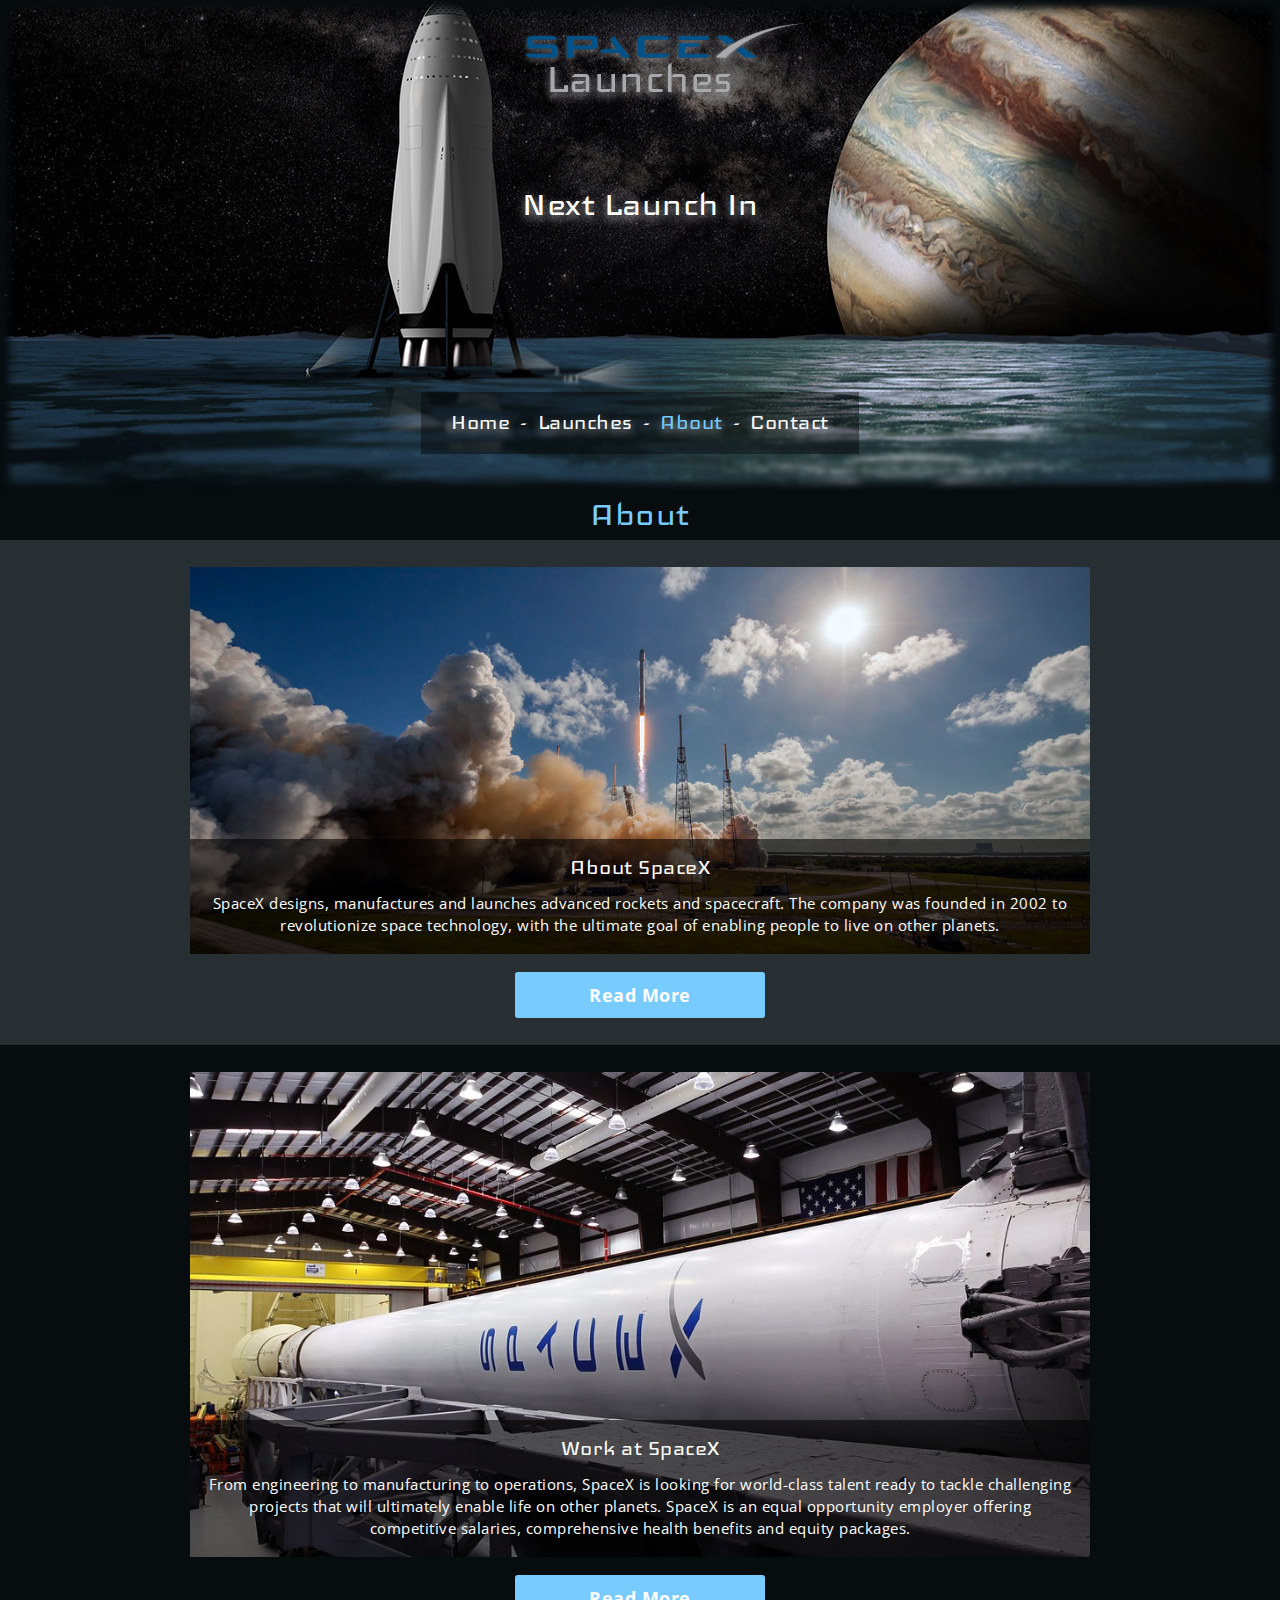
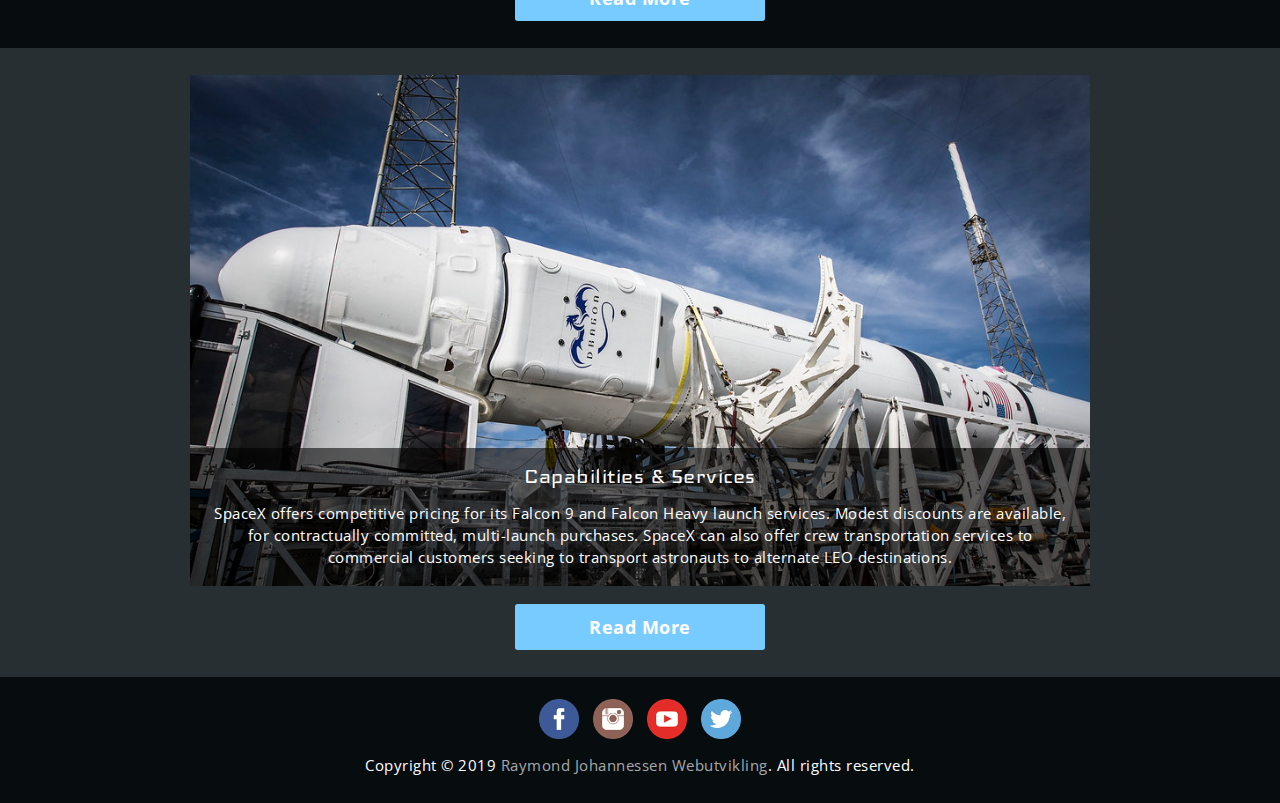
==== about.html @ a517d575 "initial commit" ====
<!DOCTYPE html>
<html lang="en">
    <head>
        <meta charset="UTF-8">
        <meta name="viewport" content="width=device-width, initial-scale=1, maximum-scale=1">
        <meta name="robots" content="index, follow">
        <meta name="description" content="SpaceX Launches. Keeps you updated on SpaceX launches">
        <meta name="keywords" content="SpaceX, Space, launches, astronauts, rockets, moon, mars">
        <meta name="author" content="Raymond Johannessen, Raymond Johannessen Webutvikling">
        <link rel="stylesheet" href="css/styles.css">
        <link href="https://fonts.googleapis.com/css?family=Iceland&display=swap" rel="stylesheet">
        <link href="https://fonts.googleapis.com/css?family=Open+Sans:400,700&display=swap" rel="stylesheet">
        <title>SpaceX Launches - About</title>
    </head>
    <body>
        <header>
            <section id="headerTop">
                <p id="logo">
                    <img src="images/logo.png" alt="Logo">
                    Launches
                </p>
            </section>
            <section id="headerMiddle">
                <p id="countdownTop">Next Launch In</p>
                <p id="countdownTime"><!-- Countdown time loaded by JavaScript --></p>
            </section>
            <section id="headerBottom">
                <nav>
                    <ul>
                        <li><a href="index.html">Home</a><span>-</span></li>
                        <li><a href="launches.html">Launches</a><span>-</span></li>
                        <li class="active"><a href="about.html">About</a><span>-</span></li>
                        <li><a href="contact.html">Contact</a></li>
                    </ul>
                </nav>
            </section>
        </header>
        <main>
            <section>
                <h1>About</h1>
            </section>
            <section class="lightBox">
                <div class="aboutWrapper">
                    <img class="aboutImage" src="images/about1.jpg" alt="About SpaceX">
                    <div class="aboutCaption">
                        <h3>About SpaceX</h3>
                        <p>
                            SpaceX designs, manufactures and launches advanced rockets and spacecraft.
                            The company was founded in 2002 to revolutionize space technology, with the ultimate goal of enabling people to live on other planets.
                        </p>
                    </div>
                </div>
                <a href="https://www.spacex.com/about" target="_blank" class="buttonLight marginTop">Read More</a>
            </section>
            <section class="darkBox">
                <div class="aboutWrapper">
                    <img class="aboutImage" src="images/about2.jpg" alt="Work at SpaceX">
                    <div class="aboutCaption">
                        <h3>Work at SpaceX</h3>
                        <p>
                            From engineering to manufacturing to operations, SpaceX is looking for world-class talent ready to tackle challenging projects that will ultimately enable life on other planets.
                            SpaceX is an equal opportunity employer offering competitive salaries, comprehensive health benefits and equity packages.
                        </p>
                    </div>
                </div>
                <a href="https://www.spacex.com/careers" target="_blank" class="buttonLight marginTop">Read More</a>
            </section>
            <section class="lightBox">
                <div class="aboutWrapper">
                    <img class="aboutImage" src="images/about3.jpg" alt="Capabilities & Services">
                    <div class="aboutCaption">
                        <h3>Capabilities & Services</h3>
                        <p>
                            SpaceX offers competitive pricing for its Falcon 9 and Falcon Heavy launch services.
                            Modest discounts are available, for contractually committed, multi-launch purchases.
                            SpaceX can also offer crew transportation services to commercial customers seeking to transport astronauts to alternate LEO destinations.
                        </p>
                    </div>
                </div>
                <a href="https://www.spacex.com/about/capabilities" target="_blank" class="buttonLight marginTop">Read More</a>
            </section>
        </main>
        <footer>
            <section class="darkBox">
                <div class="contentBox marginTop">
                    <div id="socialIconsWrapper">
                        <a href="https://www.facebook.com/SpaceX-226435907904104/" target="_blank"><img src="images/facebook.png" class="socialIcon" alt="Facebook"></a>
                        <a href="https://www.instagram.com/spacex/" target="_blank"><img src="images/instagram.png" class="socialIcon" alt="Instagram"></a>
                        <a href="https://www.youtube.com/channel/UCtI0Hodo5o5dUb67FeUjDeA" target="_blank"><img src="images/youtube.png" class="socialIcon" alt="Youtube"></a>
                        <a href="https://twitter.com/spacex" target="_blank"><img src="images/twitter.png" class="socialIcon" alt="Twitter"></a>
                    </div>
                    <p>Copyright&nbsp;©&nbsp;2019 <a href="https://rajohan.no" target="_blank">Raymond&nbsp;Johannessen&nbsp;Webutvikling</a>. All&nbsp;rights&nbsp;reserved.</p>
                </div>
            </section>
        </footer>
        <script src="js/scripts.js"></script>
    </body>
</html>
---- css/styles.css ----
/* MAIN STYLES */

*,
*::before,
*::after {
    margin: 0;
    padding: 0;
    box-sizing: inherit;
}

html {
    background-color: #070C0F;
    font-size: 62.5%;
}

body {
    box-sizing: border-box;
    width: 100vw;
    position: relative;
    min-height: 100vh;
    max-height: 100%;
    color: #fff;
    font-family: "Open Sans", sans-serif;
    font-size: 15px;
    text-rendering: optimizeLegibility;
    overflow-x: hidden;
    letter-spacing: 0.5px;
    line-height: 22px;
}

::selection {
    background-color: #254B62;
    color: #fff;
}

h1, h2, h3, h4 {
    font-family: "Iceland", sans-serif;
    margin: 1.5rem 0;
    font-weight: 400;
}

h1 {
    color: #78CBFF;
    font-size: 40px;
}

h2 {
    color: #78CBFF;
    font-size: 35px;
}

h3 {
    font-size: 25px;
}

h4 {
    font-size: 20px;
}

header {
    background: url("../images/header.jpg") no-repeat center center;
    background-size: cover;
    height: 54.5rem;
    box-shadow: 0 0 1rem 1rem #070C0F inset;
    display: flex;
    flex-direction: column;
    justify-content: space-between;
    font-family: "Iceland", sans-serif;
    font-size: 25px;
}

nav {
    background-color: rgba(0, 0, 0, 0.4);
    padding: 20px;
}

header nav ul {
    list-style: none;
    text-shadow: 0 4px 10px #000C;
    display: flex;
}

header nav li {
    text-shadow: 0 0.4rem 1rem #A7A9AC;
}

header nav li a {
    padding: 0 10px;
}

header nav ul li.active a {
    color: #78CBFF
}

main {
    display: flex;
    flex-direction: column;
    align-items: center;
}

footer {
    text-align: center;
}

input, textarea {
    font-family: "Open Sans", sans-serif;
    width: 350px;
}

input {
    padding: 14px;
}

input:focus,
textarea:focus {
    border: 2px solid #78CBFF;
    outline: none;
    background-color: #dfe1e4;
}

textarea {
    resize: vertical;
    padding: 10px;
    min-height: 120px;
}

a {
    color: #A7A9AC;
    text-decoration: none;
}

a:hover {
    color: #78CBFF;
}

.marginTopSmall {
    margin-top: 1rem;
}

.marginTop {
    margin-top: 2rem;
}

.marginBottom {
    margin-bottom: 1.5rem;
}

.marginBottomNone {
    margin-bottom: 0;
}

/* SPECIFIC STYLES */

header a {
    color: #fff;
}

#headerTop {
    display: flex;
    justify-content: center;
    padding: 2rem 4rem;
}

#headerMiddle {
    display: flex;
    flex-direction: column;
    align-items: center;
    text-shadow: 0 0.4rem 1rem #A7A9AC;
    margin-top: -10rem;
}

#headerBottom {
    display: flex;
    justify-content: center;
    margin-bottom: 4rem;
}

#logo {
    display: flex;
    flex-direction: column;
    align-items: center;
    font-size: 50px;
    color: #A7A9AC;
    text-shadow: 0 0.4rem 1rem #A7A9AC;
}

#logo img {
    display: block;
    margin-left: 6rem;
    width: 33.2rem;
}

#countdownTop {
    font-size: 40px;
}

#welcome p {
    max-width: 50rem;
    width: 100%;
}

#welcome p:not(:first-of-type) {
    margin-top: 1rem;
}

#newsletter {
    display: flex;
    flex-direction: row;
    align-items: center;
    margin-top: 1.5rem;
}

#newsletter input {
    margin-right: 1.5rem;
}

#astronauts {
    position: relative;
}

#astronauts img {
    position: absolute;
    left: 8rem;
    top: -10rem;
    height: 40rem;
    z-index: 100;
}

#iss {
    position: relative;
}

#issImage {
    position: absolute;
    height: 16.3rem;
    right: 3rem;
    top: -3rem;
    transform: rotate(30deg);
    z-index: 100;
}

#socialIconsWrapper {
    display: flex;
}

#contact {
    display: flex;
    flex-direction: row;
    justify-content: center;
    align-items: flex-start;
}

#contact iframe {
    width: 450px;
    height: 300px;
    margin-top: 2rem;
}

#contact label {
    width: 100%;
    text-align: left;
    margin: 2rem 0 1rem 1rem;
}

#contact textarea.inputError,
#contact input.inputError {
    border: 2px solid #a20009;
}

#contactForm {
    display: flex;
    flex-direction: column;
    align-items: center;
}

#contactInfo {
    display: flex;
    flex-direction: column;
    margin-left: 3rem;
}

#contactInfoLeft,
#contactInfoRight {
    text-align: left;
}

#contactInfoLeft {
    margin-right: 2rem;
}

#contactInfoTop {
    display: flex;
}

#contact .error {
    display: none;
    background-color: #a20009;
    width: 350px;
    padding: 10px;
    font-size: 12px;
}

#newsletterWrapper .error {
    background-color: #a20009;
    padding: 10px;
    font-size: 12px;
    margin-top: 10px;
    border-radius: 0.3rem;
    display: none;
}

#newsletterConfirmMessage,
#contactConfirmMessage {
    display: none;
    flex-direction: column;
    align-items: center;
    background-color: #1a8c00;
    height: 150px;
    width: 350px;
    justify-content: center;
    border-radius: 0.3rem;
    position: fixed;
    top: calc(50% - 75px);
}

#newsletterConfirmMessage .buttonLight,
#contactConfirmMessage .buttonLight {
    background-color: #5bc765;
    width: 70px;
}

#newsletterConfirmMessage .buttonLight:hover,
#contactConfirmMessage .buttonLight:hover {
    background-color: #87f287;
}

#issMap iframe {
    width: 70rem;
    height: 40rem;
}

#launches {
    display: flex;
    flex-direction: column;
    width: 100%;
}

.launchesHeader {
    display: flex;
    flex-direction: column;
    align-items: center;
}

.launchesHeader div {
    display: flex;
}

.launchLaunchPad iframe {
    width: 33rem;
    height: 22rem;
}

.socialIcon {
    width: 40px;
    margin: 4px 7px 10px 7px;
}

.socialIcon:hover {
    opacity: 0.5;
}

.aboutWrapper {
    position: relative;
    margin-top: 3rem;
}

.aboutImage {
    width: 900px;
    display: block;
}

.aboutCaption {
    background-color: rgba(0, 0, 0, 0.57);
    width: 100%;
    position: absolute;
    padding: 2rem;
    bottom: 0;
}

.aboutCaption h3 {
    margin-top: 0;
}

/* CONTENT BOX */

#apod h3 {
    margin-bottom: 0;
}

#apod h4 {
    margin-top: 0;
}

.darkBox,
.lightBox {
    width: 100%;
    display: flex;
    flex-direction: column;
    align-items: center;
    padding-bottom: 3rem;
    text-align: center;
}

.darkBox h1,
.lightBox h1,
.darkBox h2,
.lightBox h2 {
    width: 80%;
}

.darkBox {
    background-color: #070C0F;
}

.lightBox {
    background-color: #272F33;
}

.contentBox {
    width: 600px;
    display: flex;
    flex-direction: column;
    align-items: center;
}

.bigImage {
    width: 70rem;
}

/* BUTTON STYLES */

.buttonLight,
.buttonDark {
    font-size: 18px;
    font-weight: 700;
    width: 250px;
    padding: 12px 0;
    text-align: center;
    border-radius: 0.3rem;
    cursor: pointer;
    color: #fff;
    border: 0;
    outline: none;
}

.buttonLight {
    background-color: #78CBFF;
}

.buttonDark {
    background-color: #2B495C;
}

.buttonLight:hover {
    background-color: #35b0ff;
}

.buttonDark:hover {
    background-color: #0b3a5c;
}

a.buttonDark,
a.buttonLight {
    color: #fff;
    text-decoration: none;
}

.slider {
    background-color: #78CBFF;
    border: 0;
    color: #fff;
    padding: 10px;
    font-family: "Open Sans", sans-serif;
    cursor: pointer;
    font-weight: 700;
    font-size: 18px;
    outline: none;
}

.slider:first-of-type {
    border-top-left-radius: 0.3rem;
    border-bottom-left-radius:  0.3rem;
}

.slider:last-of-type {
    border-top-right-radius: 0.3rem;
    border-bottom-right-radius:  0.3rem;
}

.slider:hover {
    background-color: #35b0ff;
}

.slider.active {
    background-color: #35b0ff;
}

/* LAUNCH BOX STYLES */
#launches .launchWrapperLight,
#launches .launchWrapperDark {
    padding-bottom: 1rem;
}

.launchWrapperLight,
.launchWrapperDark {
    display: flex;
    flex-direction: column;
    align-items: center;
    width: 100%;
    padding-bottom: 3rem;
}

.launchWrapperDark h3,
.launchWrapperDark h4,
.launchWrapperLight h3,
.launchWrapperLight h4 {
    margin: 0;
}

.launchWrapperLight {
    background-color: #272F33;
}

.launchWrapperDark {
    background-color: #070C0F;
}

.launchDetailsWrapper {
    width: 84rem;
    display: flex;
    flex-direction: row;
}

.launchDetailsWrapper p {
    margin: 1.5rem 0;
}

.launchDetailsWrapper img {
    width: 225px;
    min-width: 225px;
    height: 150px;
    margin-right: 4rem;
    object-fit: cover;
}

.launchDetailTop {
    display: flex;
    justify-content: space-between;
    margin-right: 2rem;
}

.launchDetailTopRight {
    white-space: nowrap;
}

/* LAUNCH MORE DETAILS */

.launchMoreDetailsWrapper {
    margin-top: 30px;
    margin-bottom: 30px;
    background-color: #47545C;
    padding-top: 20px;
    display: none;
    flex-direction: column;
    align-items: center;
    width: 100%;
}

.launchRocketType {
    display: flex;
}

.launchRocketTypeLeft,
.launchLaunchPadLeft {
    display: flex;
    align-items: flex-start;
    margin-right: 20px;
}

.launchRocketTypeRight,
.launchLaunchPadRight {
    width: 50rem;
}

.launchRocketTypeRight h4,
.launchLaunchPadRight h4 {
    margin-bottom: 20px;
}

.launchLaunchPadRight h3 {
    margin-top: -5px;
}

.launchRocketTypeRight p:first-of-type,
.launchLaunchPadRight p:first-of-type {
    margin-bottom: 20px;
}

.launchRocketTypeRight p span,
.launchLaunchPadRight p span {
    font-weight: 700;
}

.launchRocketTypeRight a,
.launchLaunchPadRight a {
    display: block;
    margin-top: 20px;
}

.launchRocketTypeImageGroup {
    display: grid;
    grid-template-columns: 1fr 1fr;
}

.launchRocketTypeImageGroup img {
    margin: 5px;
    width:  16rem;
    height: 10.6rem;
    object-fit: cover;
}

.launchLaunchPad {
    margin: 30px 0;
    display: flex;
}

.launchLaunchPadLeft img {
    width: 33rem;
}

/* MEDIA QUERIES */

@media only screen and (max-width: 1300px) {
    html {
        font-size: 56.25%;
    }
}

@media only screen and (max-width: 1160px) {
    html {
        font-size: 50%;
    }

    .launchDetailsWrapper {
        width: 100rem;
    }
}

@media only screen and (max-width: 1050px) {
    html {
        font-size: 30%;
    }

    header {
        font-size: 20px;
    }

    #contact iframe {
        width: 350px;
        height: 250px;
    }

    #logo {
        font-size: 30px;
    }

    #countdownTop {
        font-size: 30px;
    }

    #astronauts img {
        height: 30rem;
        left: 2rem;
    }

    #issImage {
        height: 14rem;
    }

    .aboutImage {
        width: 700px;
    }

    .launchDetailsWrapper {
        width: 120rem;
    }
}

@media only screen and (max-width: 800px) {
    body {
        font-size: 14px;
    }

    h1 {
        font-size: 30px;
    }

    h2 {
        font-size: 25px;
    }

    h3 {
        font-size: 20px;
    }

    h4 {
        font-size: 17px;
    }

    footer .darkBox {
        padding-top: 20px;
    }

    #contact {
        flex-direction: column;
        align-items: center
    }

    #contactInfo {
        align-items: center;
        margin: 4rem 0 0 0;
    }

    #contactInfoLeft {
        margin-right: 6rem;
    }

    .bigImage {
        width: 60rem;
    }

    .contentBox {
        width: 400px;
        margin: 0;
    }

    .launchDetailsWrapper {
        flex-direction: column;
        align-items: center;
        width: 80%;
    }

    .launchDetailsWrapper img {
        margin: 0;
        width: 40rem;
        min-width: 40rem;
        height: 26.7rem;
    }

    .launchDetailTop {
        flex-direction: column;
        align-items: center;
        width: 100%;
        margin-top: 10px;
        text-align: center;
    }

    .launchDetailLive {
        font-size: 16px;
        text-align: center;
    }

    .launchDetailTopLeft {
        margin: 0 0 10px 0;
    }

    .launchRocketType {
        flex-direction: column;
        align-items: center;
    }

    .launchRocketTypeLeft,
    .launchLaunchPadLeft {
        flex-direction: column;
        margin-bottom: 15px;
        margin-right: 0;
    }

    .launchRocketTypeImageGroup {
        grid-template-columns: 1fr 1fr 1fr;
    }

    .launchRocketTypeRight,
    .launchLaunchPadRight {
        text-align: center;
    }

    .launchRocketTypeRight p,
    .launchLaunchPadRight p {
        text-align: left;
    }

    .launchLaunchPad {
        flex-direction: column;
        align-items: center;
    }

    .launchLaunchPad iframe {
        width: 50rem;
        height: 35rem;
    }

    .aboutImage {
        width: 610px;
    }
}

@media only screen and (max-width: 700px) {
    #issImage {
        display: none;
    }

    #astronauts img {
        display: none;
    }

    #newsletter input {
        width: 200px;
        padding: 8px;
    }

    .buttonLight,
    .buttonDark {
        font-size: 14px;
        font-weight: 700;
        width: 150px;
        padding: 8px 0;
    }

    .slider {
        padding: 8px;
        font-weight: 700;
        font-size: 13px;
    }

    .bigImage {
        width: 50rem;
    }

    .aboutImage {
        width: 430px;
    }

    .aboutCaption {
        position: relative;
        width: 430px;
        background-color: rgba(37, 37, 37, 0.57);
    }
}

@media only screen and (max-width: 500px) {
    header nav ul {
        flex-direction: column;
        align-items: center;
    }

    header nav ul li {
        margin: 3px 0;
    }

    header nav ul li span {
        display: none;
    }

    #newsletter {
        flex-direction: column;
    }

    #newsletter input {
        margin: 0 0 2rem 0;
    }

    #headerTop {
        flex-direction: column;
        align-items: center;
        margin-bottom: 35px;
    }

    #issMap iframe {
        width: 50rem;
        height: 30rem;
    }

    #newsletterConfirmMessage,
    #contactConfirmMessage {
        width: 250px;
    }

    #newsletterConfirmMessage p,
    #contactConfirmMessage p {
        text-align: center;
    }

    .bigImage {
        width: 40rem;
    }

    .contentBox {
        width: 300px;
    }

    .aboutCaption,
    .aboutImage {
        width: 320px;
    }
}

@media only screen and (max-width: 400px) {
    #contact label {
        width: 250px;
    }

    #contactInfoTop {
        flex-direction: column;
    }

    #contactInfoLeft {
        text-align: center;
        margin-right: 0;
    }

    #contactInfoRight {
        text-align: center;
    }

    #contact .error,
    #contact textarea,
    #contact input {
        width: 250px;
    }

    #contact iframe {
        width: 250px;
        height: 150px;
    }

    #issMap iframe {
        width: 40rem;
        height: 25rem;
    }

    .contentBox {
        width: 250px;
    }

    .launchRocketTypeImageGroup img {
        width:  10rem;
    }

    .launchRocketTypeRight,
    .launchLaunchPadRight {
        width: 40rem;
    }

    .launchLaunchPad iframe {
        width: 40rem;
        height: 25rem;
    }

    .aboutCaption,
    .aboutImage {
        width: 240px;
    }
}

@media only screen and (min-width: 1300px) {
    html {
        font-size: 62.5%;
    }
}
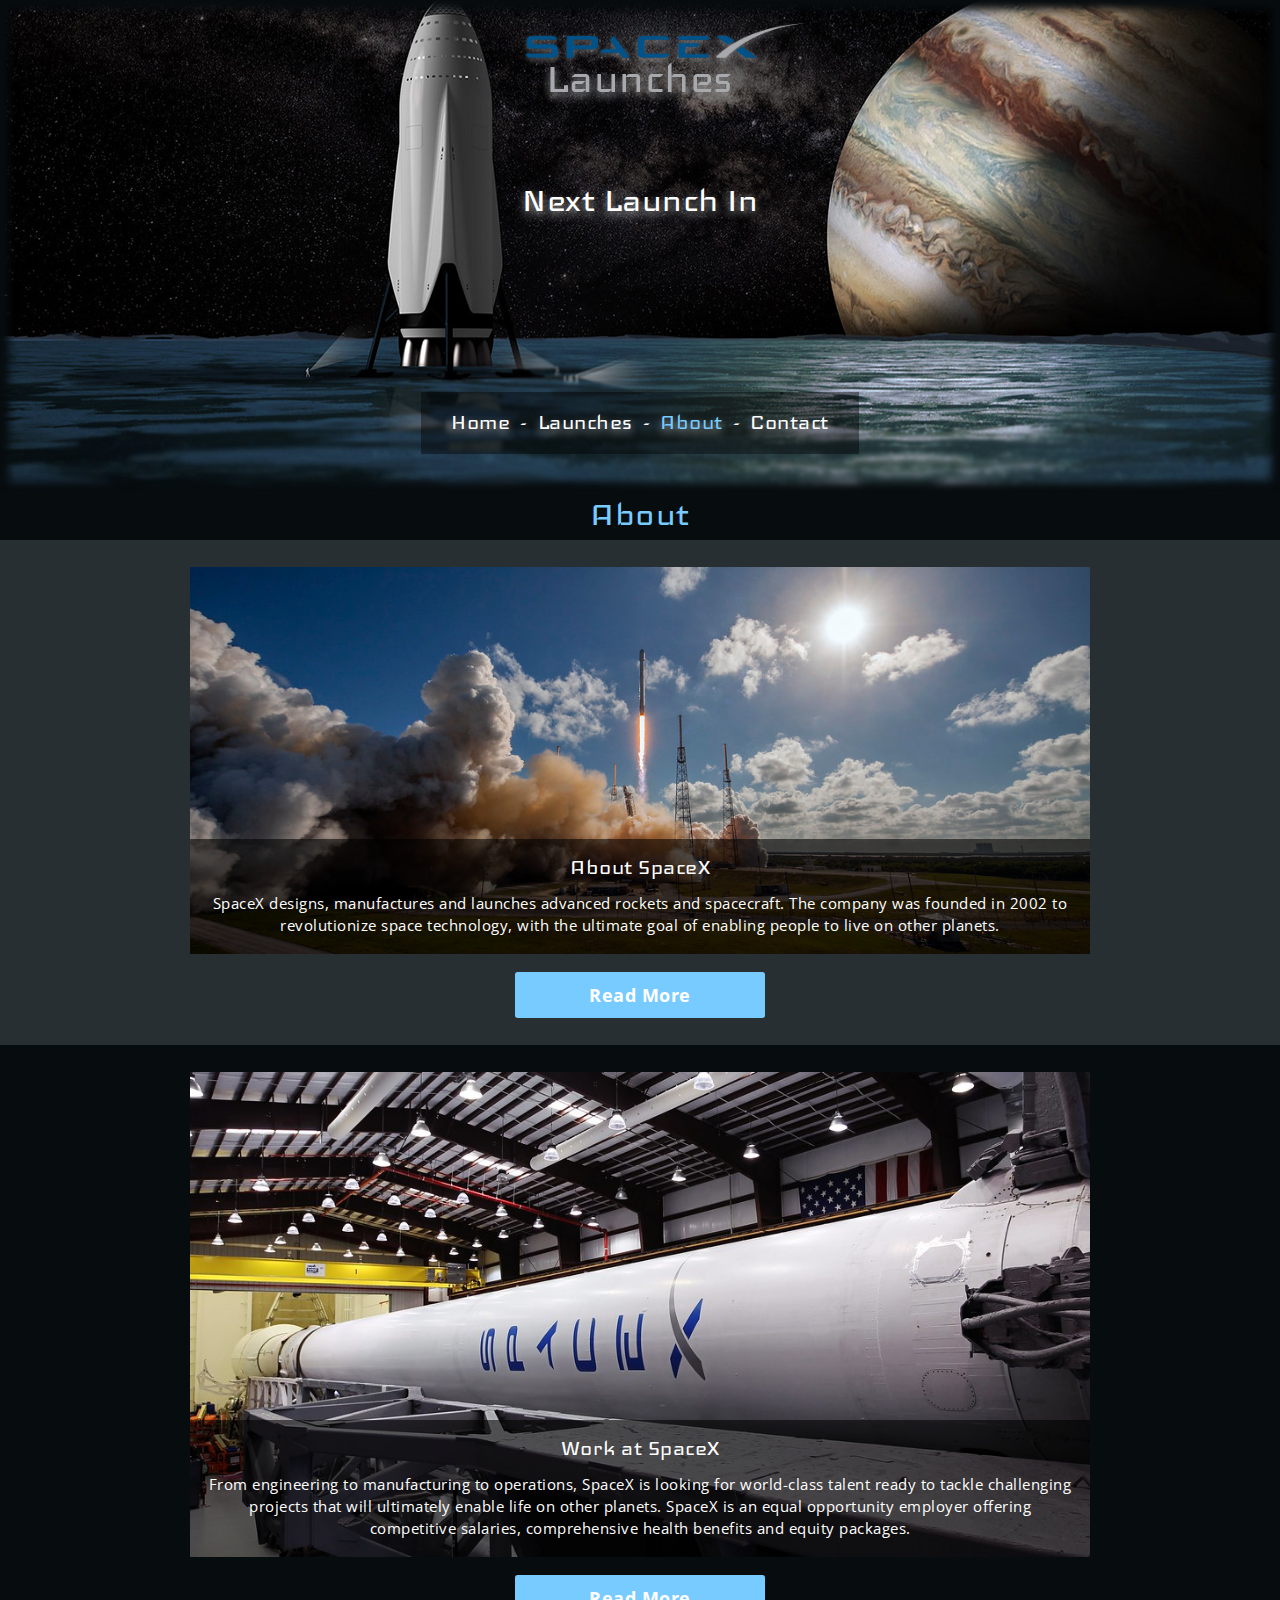
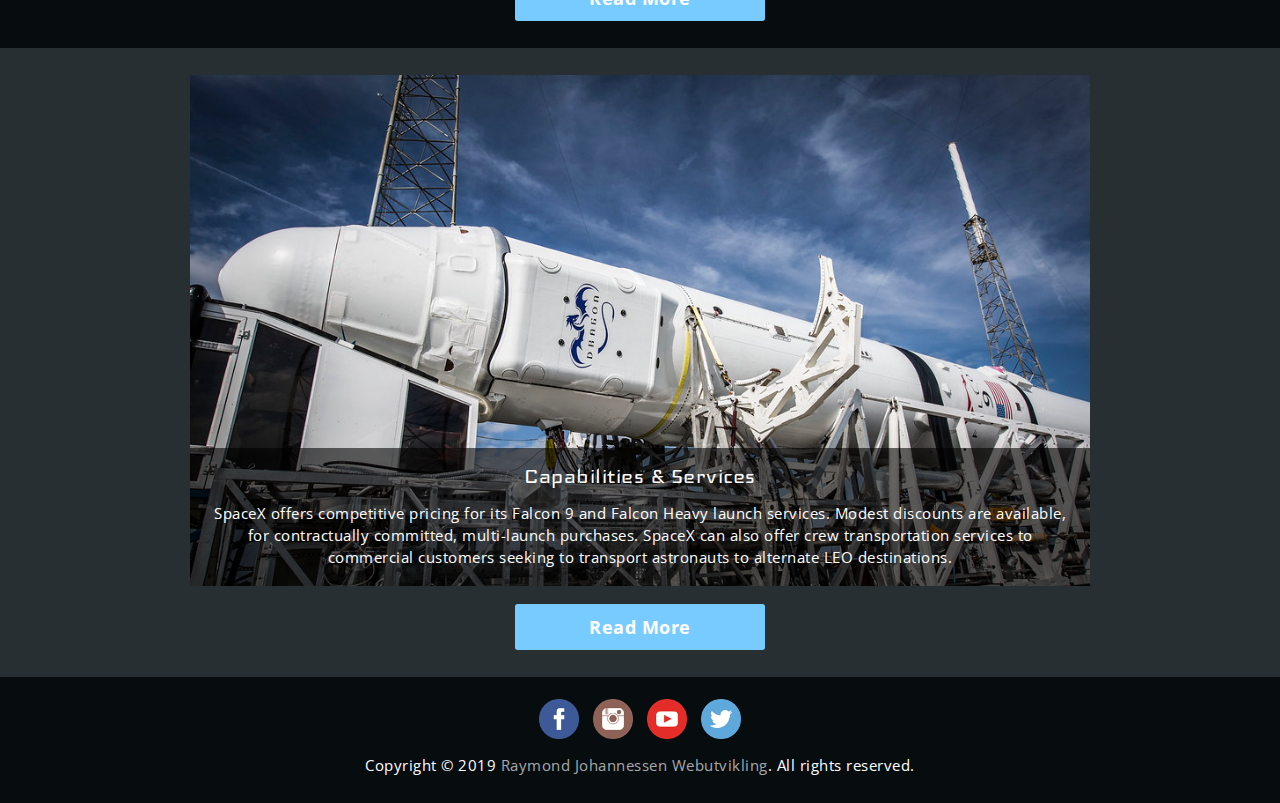
==== commit 5d39b185: "Small CSS fix" ====
--- a/about.html
+++ b/about.html
@@ -22,7 +22,7 @@
             </section>
             <section id="headerMiddle">
                 <p id="countdownTop">Next Launch In</p>
-                <p id="countdownTime"><!-- Countdown time loaded by JavaScript --></p>
+                <p id="countdownTime" class="marginTopSmall"><!-- Countdown time loaded by JavaScript --></p>
             </section>
             <section id="headerBottom">
                 <nav>
